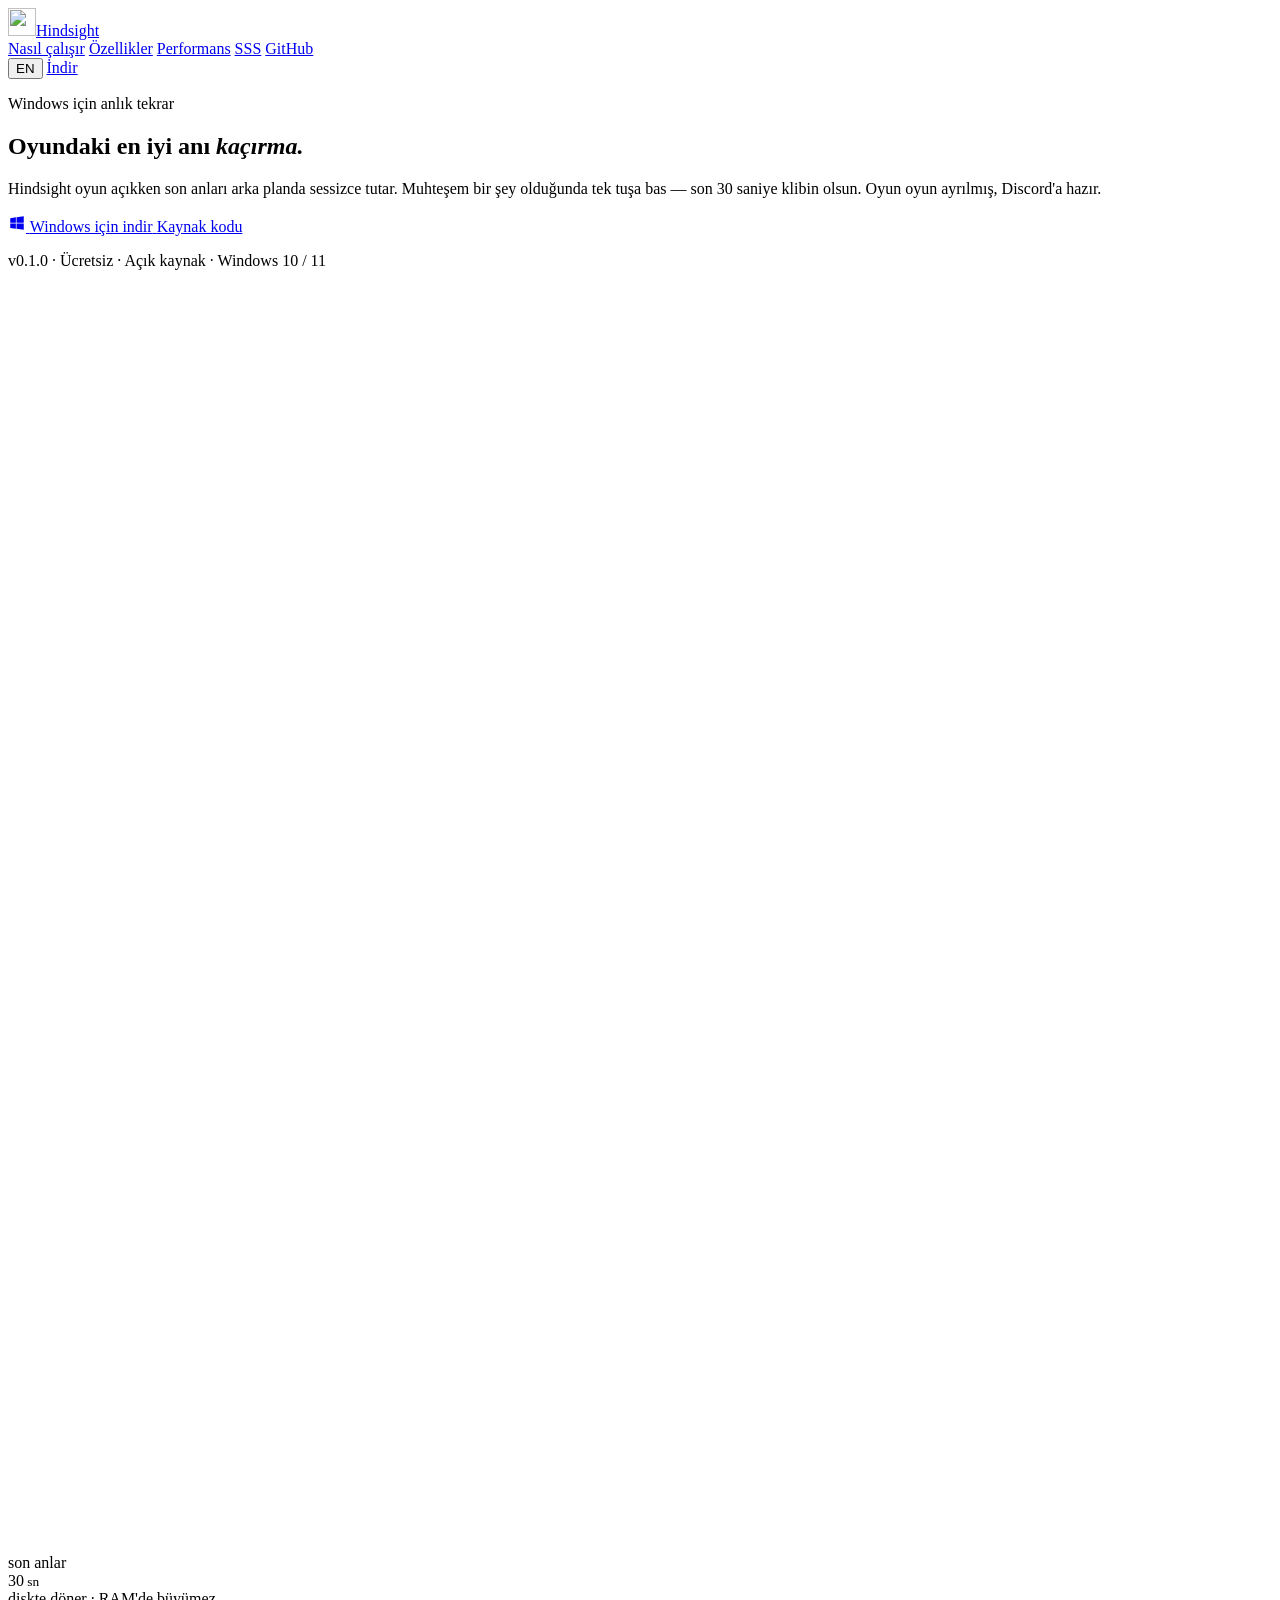
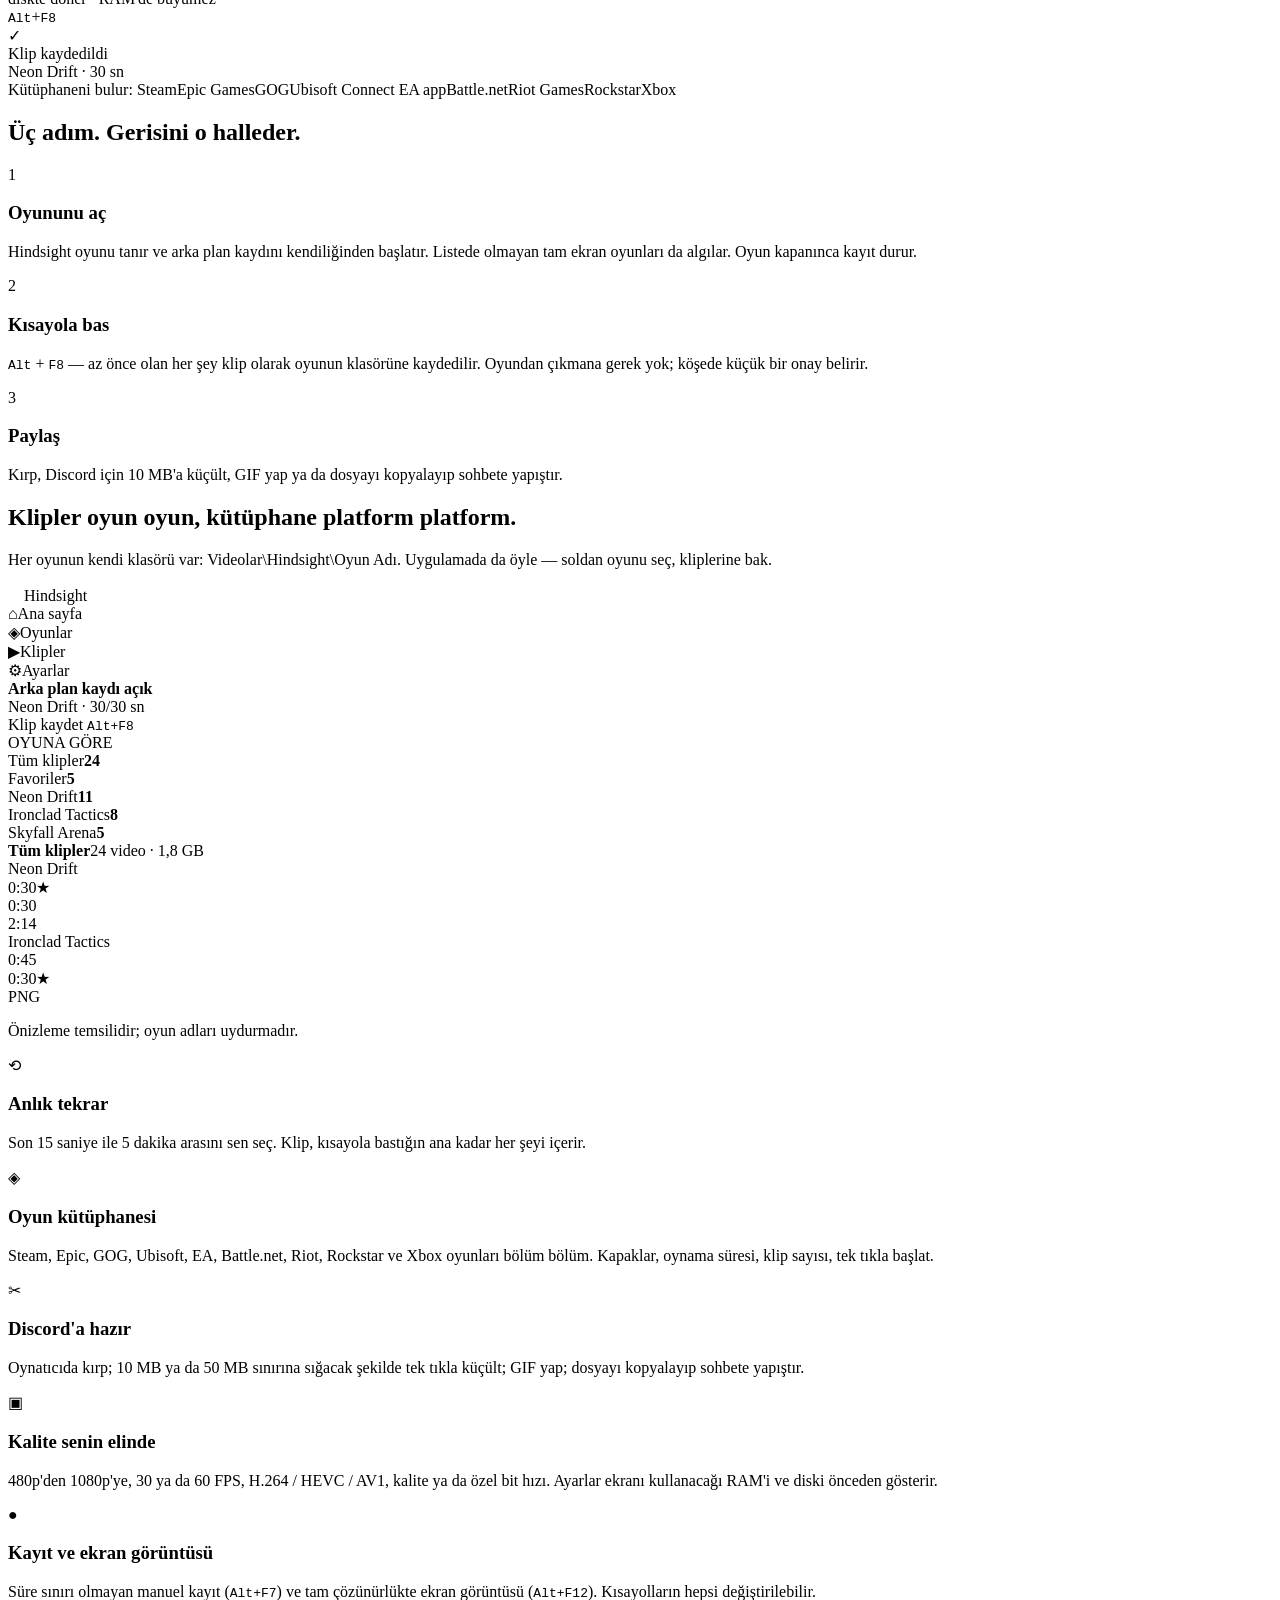
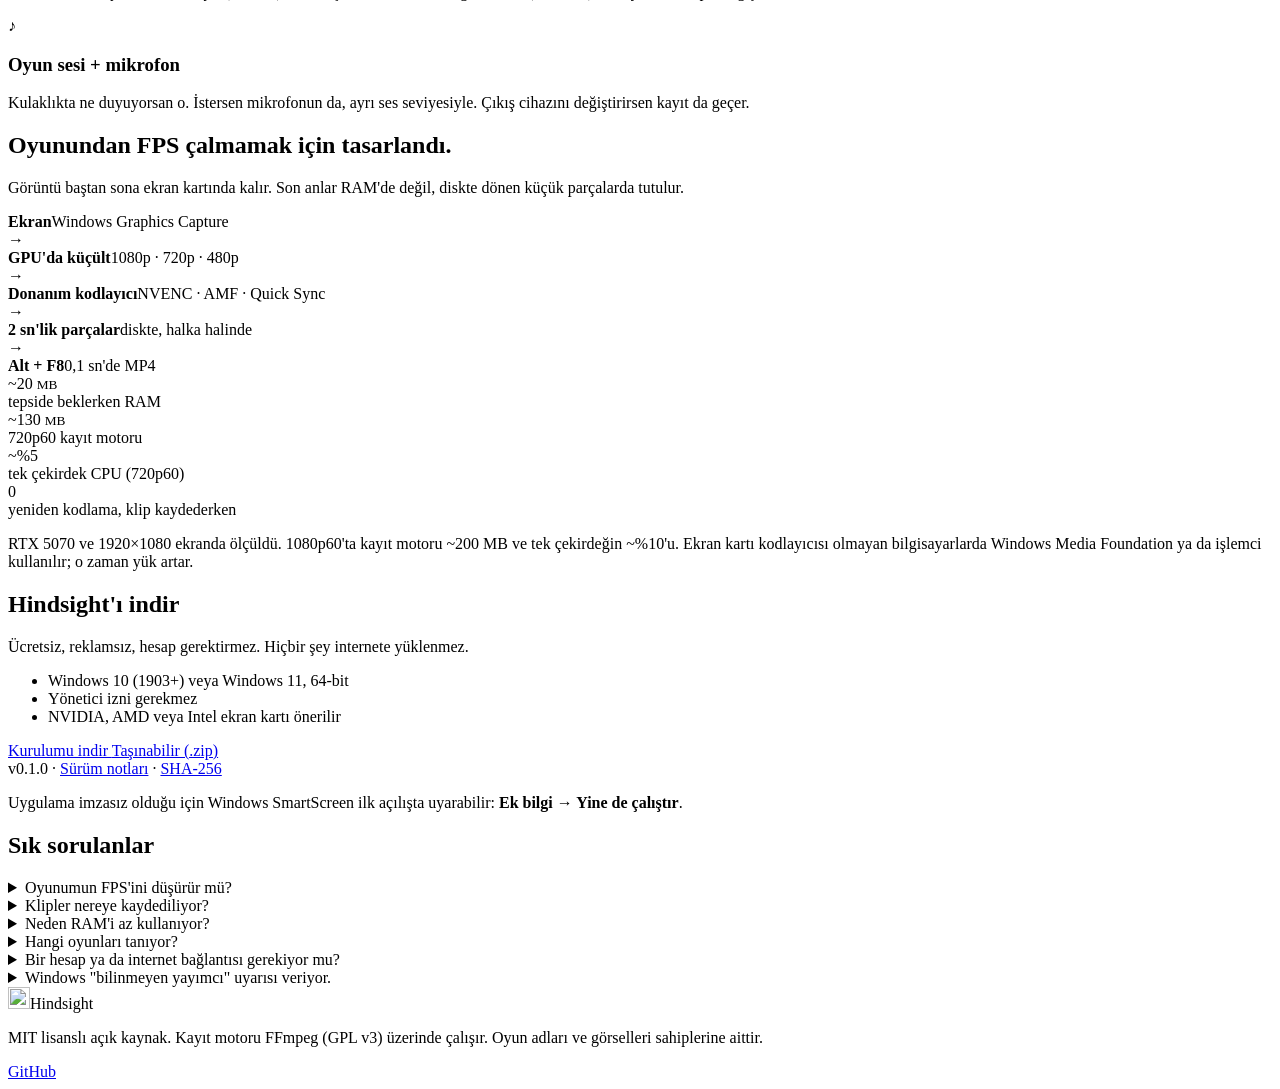
==== site/index.html @ 450b5e4d "Hindsight 0.1.0: background game clips for Windows - Replay buffer: Windows Graphics Capture + GPU s" ====
<!doctype html>
<html lang="tr">
<head>
  <meta charset="utf-8" />
  <meta name="viewport" content="width=device-width, initial-scale=1" />
  <title>Hindsight — Oyundaki en iyi anı kaçırma</title>
  <meta name="description" content="Hindsight arka planda sessizce kaydeder; tek tuşla son anları klip olarak kaydedersin. Windows için ücretsiz, açık kaynak, hafif oyun klip uygulaması." />
  <meta name="theme-color" content="#0B0B10" />
  <link rel="icon" href="/assets/favicon.svg" type="image/svg+xml" />
  <link rel="apple-touch-icon" href="/assets/apple-touch-icon.png" />
  <meta property="og:type" content="website" />
  <meta property="og:title" content="Hindsight — Oyundaki en iyi anı kaçırma" />
  <meta property="og:description" content="Arka planda sessizce kaydeder, tek tuşla klip. Windows için ücretsiz ve açık kaynak." />
  <meta property="og:image" content="/assets/og.png" />
  <meta name="twitter:card" content="summary_large_image" />
  <link rel="preconnect" href="https://fonts.googleapis.com" />
  <link rel="preconnect" href="https://fonts.gstatic.com" crossorigin />
  <link href="https://fonts.googleapis.com/css2?family=Sora:wght@500;600;700&family=Inter:wght@400;500;600&display=swap" rel="stylesheet" />
  <link rel="stylesheet" href="/assets/site.css" />
</head>
<body>
  <header class="nav" id="top">
    <div class="wrap nav-row">
      <a class="brand" href="#top"><img src="/assets/favicon.svg" alt="" width="28" height="28" /><span>Hindsight</span></a>
      <nav class="links">
        <a href="#how" data-i18n="nav.how">Nasıl çalışır</a>
        <a href="#features" data-i18n="nav.features">Özellikler</a>
        <a href="#performance" data-i18n="nav.performance">Performans</a>
        <a href="#faq" data-i18n="nav.faq">SSS</a>
        <a href="https://github.com/efebalci569-dot/hindsight" target="_blank" rel="noopener">GitHub</a>
      </nav>
      <div class="nav-actions">
        <button class="lang" id="lang" type="button" aria-label="Language">EN</button>
        <a class="btn btn-primary btn-sm" href="#download" data-i18n="nav.download">İndir</a>
      </div>
    </div>
  </header>

  <main>
    <!-- Hero -->
    <section class="hero">
      <div class="wrap hero-grid">
        <div class="hero-copy">
          <p class="eyebrow"><span class="rec-dot"></span><span data-i18n="hero.eyebrow">Windows için anlık tekrar</span></p>
          <h1 data-i18n="hero.title">Oyundaki en iyi anı <em>kaçırma.</em></h1>
          <p class="lead" data-i18n="hero.lead">Hindsight oyun açıkken son anları arka planda sessizce tutar. Muhteşem bir şey olduğunda tek tuşa bas — son 30 saniye klibin olsun. Oyun oyun ayrılmış, Discord'a hazır.</p>
          <div class="cta">
            <a class="btn btn-primary btn-lg" id="download-hero" href="https://github.com/efebalci569-dot/hindsight/releases/latest/download/HindsightSetup.exe">
              <svg width="18" height="18" viewBox="0 0 24 24" aria-hidden="true"><path fill="currentColor" d="M3 5.5 10.5 4.4v7.1H3V5.5Zm0 13 7.5 1.1v-7H3v5.9Zm8.4 1.2L21 21v-8.4h-9.6v7.1Zm0-15.4v7.2H21V3l-9.6 1.3Z"/></svg>
              <span data-i18n="hero.cta">Windows için indir</span>
            </a>
            <a class="btn btn-ghost btn-lg" href="https://github.com/efebalci569-dot/hindsight" target="_blank" rel="noopener" data-i18n="hero.github">Kaynak kodu</a>
          </div>
          <p class="meta"><span class="version" data-version>v0.1.0</span> · <span data-i18n="hero.meta">Ücretsiz · Açık kaynak · Windows 10 / 11</span></p>
        </div>

        <!-- Ring buffer visual: the last N seconds keep rolling; Alt+F8 turns them into a clip -->
        <div class="hero-visual" aria-hidden="true">
          <div class="ring-stage">
            <svg class="ring" viewBox="0 0 320 320" id="ring"></svg>
            <div class="ring-center">
              <div class="ring-label" data-i18n="ring.label">son anlar</div>
              <div class="ring-time"><span id="ring-seconds">30</span><small> sn</small></div>
              <div class="ring-sub" data-i18n="ring.sub">diskte döner · RAM'de büyümez</div>
            </div>
          </div>
          <div class="keys" id="keys"><kbd>Alt</kbd><span>+</span><kbd>F8</kbd></div>
          <div class="toast" id="toast">
            <div class="toast-icon">✓</div>
            <div>
              <div class="toast-title" data-i18n="toast.title">Klip kaydedildi</div>
              <div class="toast-text"><span id="toast-game">Neon Drift</span> · 30 sn</div>
            </div>
          </div>
        </div>
      </div>
      <div class="wrap launchers">
        <span data-i18n="launchers.label">Kütüphaneni bulur:</span>
        <span class="chip">Steam</span><span class="chip">Epic Games</span><span class="chip">GOG</span><span class="chip">Ubisoft Connect</span>
        <span class="chip">EA app</span><span class="chip">Battle.net</span><span class="chip">Riot Games</span><span class="chip">Rockstar</span><span class="chip">Xbox</span>
      </div>
    </section>

    <!-- How it works -->
    <section class="section" id="how">
      <div class="wrap">
        <h2 data-i18n="how.title">Üç adım. Gerisini o halleder.</h2>
        <div class="steps">
          <article class="step">
            <div class="step-num">1</div>
            <h3 data-i18n="how.s1.t">Oyununu aç</h3>
            <p data-i18n="how.s1.d">Hindsight oyunu tanır ve arka plan kaydını kendiliğinden başlatır. Listede olmayan tam ekran oyunları da algılar. Oyun kapanınca kayıt durur.</p>
          </article>
          <article class="step">
            <div class="step-num">2</div>
            <h3 data-i18n="how.s2.t">Kısayola bas</h3>
            <p data-i18n="how.s2.d"><kbd>Alt</kbd> + <kbd>F8</kbd> — az önce olan her şey klip olarak oyunun klasörüne kaydedilir. Oyundan çıkmana gerek yok; köşede küçük bir onay belirir.</p>
          </article>
          <article class="step">
            <div class="step-num">3</div>
            <h3 data-i18n="how.s3.t">Paylaş</h3>
            <p data-i18n="how.s3.d">Kırp, Discord için 10 MB'a küçült, GIF yap ya da dosyayı kopyalayıp sohbete yapıştır.</p>
          </article>
        </div>
      </div>
    </section>

    <!-- App preview (drawn, not a screenshot) -->
    <section class="section section-alt" id="features">
      <div class="wrap">
        <h2 data-i18n="features.title">Klipler oyun oyun, kütüphane platform platform.</h2>
        <p class="section-lead" data-i18n="features.lead">Her oyunun kendi klasörü var: Videolar\Hindsight\Oyun Adı. Uygulamada da öyle — soldan oyunu seç, kliplerine bak.</p>

        <div class="window">
          <div class="win-bar"><img src="/assets/favicon.svg" alt="" width="16" height="16" /><span>Hindsight</span><i></i><i></i><i></i></div>
          <div class="win-body">
            <aside class="win-side">
              <div class="side-item"><span>⌂</span><span data-i18n="mock.home">Ana sayfa</span></div>
              <div class="side-item"><span>◈</span><span data-i18n="mock.games">Oyunlar</span></div>
              <div class="side-item active"><span>▶</span><span data-i18n="mock.clips">Klipler</span></div>
              <div class="side-item"><span>⚙</span><span data-i18n="mock.settings">Ayarlar</span></div>
              <div class="side-status">
                <div class="st-row"><span class="rec-dot"></span><b data-i18n="mock.buffer">Arka plan kaydı açık</b></div>
                <div class="st-sub">Neon Drift · 30/30 sn</div>
                <div class="st-bar"><i></i></div>
                <div class="st-btn"><span data-i18n="mock.save">Klip kaydet</span> <kbd>Alt+F8</kbd></div>
              </div>
            </aside>
            <div class="win-filter">
              <div class="f-title" data-i18n="mock.byGame">OYUNA GÖRE</div>
              <div class="f-item active"><span data-i18n="mock.all">Tüm klipler</span><b>24</b></div>
              <div class="f-item"><span data-i18n="mock.fav">Favoriler</span><b>5</b></div>
              <div class="f-item"><span>Neon Drift</span><b>11</b></div>
              <div class="f-item"><span>Ironclad Tactics</span><b>8</b></div>
              <div class="f-item"><span>Skyfall Arena</span><b>5</b></div>
            </div>
            <div class="win-main">
              <div class="m-head"><b data-i18n="mock.all">Tüm klipler</b><span>24 video · 1,8 GB</span></div>
              <div class="m-group">Neon Drift</div>
              <div class="grid">
                <div class="tile t1"><span class="dur">0:30</span><span class="star">★</span></div>
                <div class="tile t2"><span class="dur">0:30</span></div>
                <div class="tile t3"><span class="dur">2:14</span></div>
              </div>
              <div class="m-group">Ironclad Tactics</div>
              <div class="grid">
                <div class="tile t4"><span class="dur">0:45</span></div>
                <div class="tile t5"><span class="dur">0:30</span><span class="star">★</span></div>
                <div class="tile t6"><span class="dur">PNG</span></div>
              </div>
            </div>
          </div>
        </div>
        <p class="fineprint" data-i18n="features.note">Önizleme temsilidir; oyun adları uydurmadır.</p>

        <div class="cards">
          <article class="card">
            <div class="card-icon">⟲</div>
            <h3 data-i18n="f1.t">Anlık tekrar</h3>
            <p data-i18n="f1.d">Son 15 saniye ile 5 dakika arasını sen seç. Klip, kısayola bastığın ana kadar her şeyi içerir.</p>
          </article>
          <article class="card">
            <div class="card-icon">◈</div>
            <h3 data-i18n="f2.t">Oyun kütüphanesi</h3>
            <p data-i18n="f2.d">Steam, Epic, GOG, Ubisoft, EA, Battle.net, Riot, Rockstar ve Xbox oyunları bölüm bölüm. Kapaklar, oynama süresi, klip sayısı, tek tıkla başlat.</p>
          </article>
          <article class="card">
            <div class="card-icon">✂</div>
            <h3 data-i18n="f3.t">Discord'a hazır</h3>
            <p data-i18n="f3.d">Oynatıcıda kırp; 10 MB ya da 50 MB sınırına sığacak şekilde tek tıkla küçült; GIF yap; dosyayı kopyalayıp sohbete yapıştır.</p>
          </article>
          <article class="card">
            <div class="card-icon">▣</div>
            <h3 data-i18n="f4.t">Kalite senin elinde</h3>
            <p data-i18n="f4.d">480p'den 1080p'ye, 30 ya da 60 FPS, H.264 / HEVC / AV1, kalite ya da özel bit hızı. Ayarlar ekranı kullanacağı RAM'i ve diski önceden gösterir.</p>
          </article>
          <article class="card">
            <div class="card-icon">●</div>
            <h3 data-i18n="f5.t">Kayıt ve ekran görüntüsü</h3>
            <p data-i18n="f5.d">Süre sınırı olmayan manuel kayıt (<kbd>Alt+F7</kbd>) ve tam çözünürlükte ekran görüntüsü (<kbd>Alt+F12</kbd>). Kısayolların hepsi değiştirilebilir.</p>
          </article>
          <article class="card">
            <div class="card-icon">♪</div>
            <h3 data-i18n="f6.t">Oyun sesi + mikrofon</h3>
            <p data-i18n="f6.d">Kulaklıkta ne duyuyorsan o. İstersen mikrofonun da, ayrı ses seviyesiyle. Çıkış cihazını değiştirirsen kayıt da geçer.</p>
          </article>
        </div>
      </div>
    </section>

    <!-- Performance -->
    <section class="section" id="performance">
      <div class="wrap">
        <h2 data-i18n="perf.title">Oyunundan FPS çalmamak için tasarlandı.</h2>
        <p class="section-lead" data-i18n="perf.lead">Görüntü baştan sona ekran kartında kalır. Son anlar RAM'de değil, diskte dönen küçük parçalarda tutulur.</p>

        <div class="pipeline">
          <div class="pipe"><b data-i18n="p1.t">Ekran</b><span data-i18n="p1.d">Windows Graphics Capture</span></div>
          <div class="arrow">→</div>
          <div class="pipe gpu"><b data-i18n="p2.t">GPU'da küçült</b><span>1080p · 720p · 480p</span></div>
          <div class="arrow">→</div>
          <div class="pipe gpu"><b data-i18n="p3.t">Donanım kodlayıcı</b><span>NVENC · AMF · Quick Sync</span></div>
          <div class="arrow">→</div>
          <div class="pipe"><b data-i18n="p4.t">2 sn'lik parçalar</b><span data-i18n="p4.d">diskte, halka halinde</span></div>
          <div class="arrow">→</div>
          <div class="pipe accent"><b>Alt + F8</b><span data-i18n="p5.d">0,1 sn'de MP4</span></div>
        </div>

        <div class="stats">
          <div class="stat"><div class="stat-num">~20 <small>MB</small></div><div class="stat-label" data-i18n="s1">tepside beklerken RAM</div></div>
          <div class="stat"><div class="stat-num">~130 <small>MB</small></div><div class="stat-label" data-i18n="s2">720p60 kayıt motoru</div></div>
          <div class="stat"><div class="stat-num">~%5</div><div class="stat-label" data-i18n="s3">tek çekirdek CPU (720p60)</div></div>
          <div class="stat"><div class="stat-num">0</div><div class="stat-label" data-i18n="s4">yeniden kodlama, klip kaydederken</div></div>
        </div>
        <p class="fineprint" data-i18n="perf.note">RTX 5070 ve 1920×1080 ekranda ölçüldü. 1080p60'ta kayıt motoru ~200 MB ve tek çekirdeğin ~%10'u. Ekran kartı kodlayıcısı olmayan bilgisayarlarda Windows Media Foundation ya da işlemci kullanılır; o zaman yük artar.</p>
      </div>
    </section>

    <!-- Download -->
    <section class="section section-alt" id="download">
      <div class="wrap">
        <div class="download">
          <div>
            <h2 data-i18n="dl.title">Hindsight'ı indir</h2>
            <p class="section-lead" data-i18n="dl.lead">Ücretsiz, reklamsız, hesap gerektirmez. Hiçbir şey internete yüklenmez.</p>
            <ul class="reqs">
              <li data-i18n="dl.r1">Windows 10 (1903+) veya Windows 11, 64-bit</li>
              <li data-i18n="dl.r2">Yönetici izni gerekmez</li>
              <li data-i18n="dl.r3">NVIDIA, AMD veya Intel ekran kartı önerilir</li>
            </ul>
          </div>
          <div class="dl-box">
            <a class="btn btn-primary btn-lg btn-block" href="https://github.com/efebalci569-dot/hindsight/releases/latest/download/HindsightSetup.exe">
              <span data-i18n="dl.installer">Kurulumu indir</span> <span class="dl-meta" data-size="setup"></span>
            </a>
            <a class="btn btn-ghost btn-block" href="https://github.com/efebalci569-dot/hindsight/releases/latest/download/Hindsight-win-x64.zip">
              <span data-i18n="dl.portable">Taşınabilir (.zip)</span> <span class="dl-meta" data-size="zip"></span>
            </a>
            <div class="dl-links">
              <span class="version" data-version>v0.1.0</span> ·
              <a href="https://github.com/efebalci569-dot/hindsight/releases/latest" target="_blank" rel="noopener" data-i18n="dl.notes">Sürüm notları</a> ·
              <a href="https://github.com/efebalci569-dot/hindsight/releases/latest/download/SHA256SUMS.txt" target="_blank" rel="noopener">SHA-256</a>
            </div>
            <p class="smartscreen" data-i18n="dl.smartscreen">Uygulama imzasız olduğu için Windows SmartScreen ilk açılışta uyarabilir: <b>Ek bilgi → Yine de çalıştır</b>.</p>
          </div>
        </div>
      </div>
    </section>

    <!-- FAQ -->
    <section class="section" id="faq">
      <div class="wrap narrow">
        <h2 data-i18n="faq.title">Sık sorulanlar</h2>
        <details>
          <summary data-i18n="q1">Oyunumun FPS'ini düşürür mü?</summary>
          <p data-i18n="a1">Ekran kartındaki ayrı kodlama birimi (NVENC / AMF / Quick Sync) kullanıldığında etkisi genelde birkaç FPS'in altındadır, çünkü görüntü ekran kartından hiç çıkmaz. Yine de hiçbir kayıt aracı "sıfır" etki vaat edemez; zorlanırsan 720p veya 30 FPS'e geçebilir, kayıt önceliğini "Düşük" yapabilirsin.</p>
        </details>
        <details>
          <summary data-i18n="q2">Klipler nereye kaydediliyor?</summary>
          <p data-i18n="a2">Varsayılan olarak Videolar\Hindsight\&lt;Oyun adı&gt; klasörüne, ekran görüntüleri de onun içindeki "Ekran Görüntüleri" klasörüne. Klasörü ayarlardan değiştirebilirsin.</p>
        </details>
        <details>
          <summary data-i18n="q3">Neden RAM'i az kullanıyor?</summary>
          <p data-i18n="a3">Çoğu anlık tekrar aracı son anları sıkıştırılmış halde RAM'de tutar; süre uzadıkça bellek de büyür. Hindsight son anları diskte, üzerine yazılan 2 saniyelik dosyalarda tutar — 5 dakikalık klip ayarı da 15 saniyelik kadar RAM kullanır. Pencereyi kapatınca arayüz de bellekten tamamen kaldırılır.</p>
        </details>
        <details>
          <summary data-i18n="q4">Hangi oyunları tanıyor?</summary>
          <p data-i18n="a4">Steam, Epic Games, GOG, Ubisoft Connect, EA app, Battle.net, Riot Games, Rockstar ve Xbox / Microsoft Store kurulumlarını tarar. Listede olmayan bir oyunu tam ekran oynarsan onu da ekler; istersen bir oyunu elle de ekleyebilir ya da "bu oyunu kaydetme" diyebilirsin.</p>
        </details>
        <details>
          <summary data-i18n="q5">Bir hesap ya da internet bağlantısı gerekiyor mu?</summary>
          <p data-i18n="a5">Hayır. Hindsight hiçbir veriyi göndermez, telemetri yoktur. Tek ağ isteği: Steam'in yerelde kapak görseli tutmadığı oyunlar için Steam'in herkese açık mağaza görselini bir kez indirmek.</p>
        </details>
        <details>
          <summary data-i18n="q6">Windows "bilinmeyen yayımcı" uyarısı veriyor.</summary>
          <p data-i18n="a6">Hindsight kod imzalama sertifikası olmadan dağıtılıyor. Kaynak kodu GitHub'da açık; indirdiğin dosyayı sürüm sayfasındaki SHA-256 özetiyle karşılaştırabilirsin.</p>
        </details>
      </div>
    </section>
  </main>

  <footer class="footer">
    <div class="wrap footer-row">
      <div class="brand"><img src="/assets/favicon.svg" alt="" width="22" height="22" /><span>Hindsight</span></div>
      <p data-i18n="footer.text">MIT lisanslı açık kaynak. Kayıt motoru FFmpeg (GPL v3) üzerinde çalışır. Oyun adları ve görselleri sahiplerine aittir.</p>
      <a href="https://github.com/efebalci569-dot/hindsight" target="_blank" rel="noopener">GitHub</a>
    </div>
  </footer>

  <script src="/assets/site.js" defer></script>
</body>
</html>
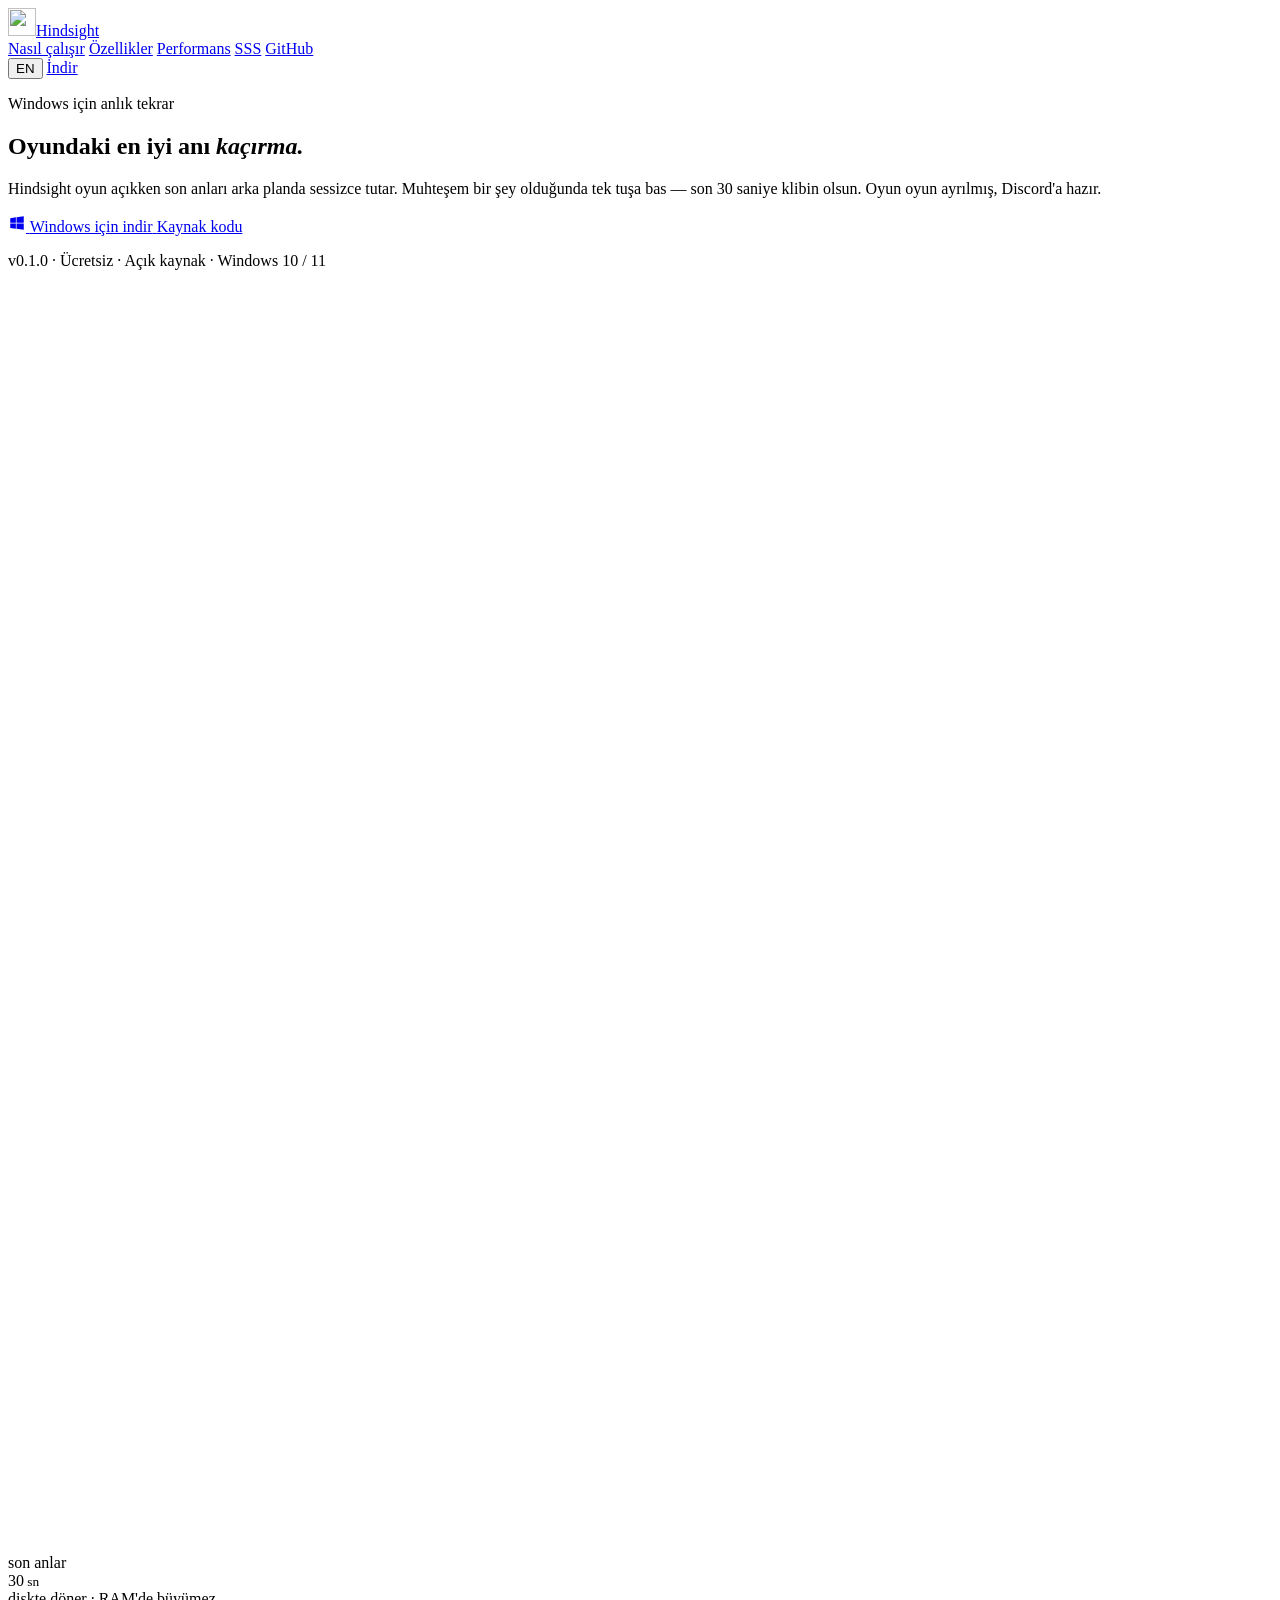
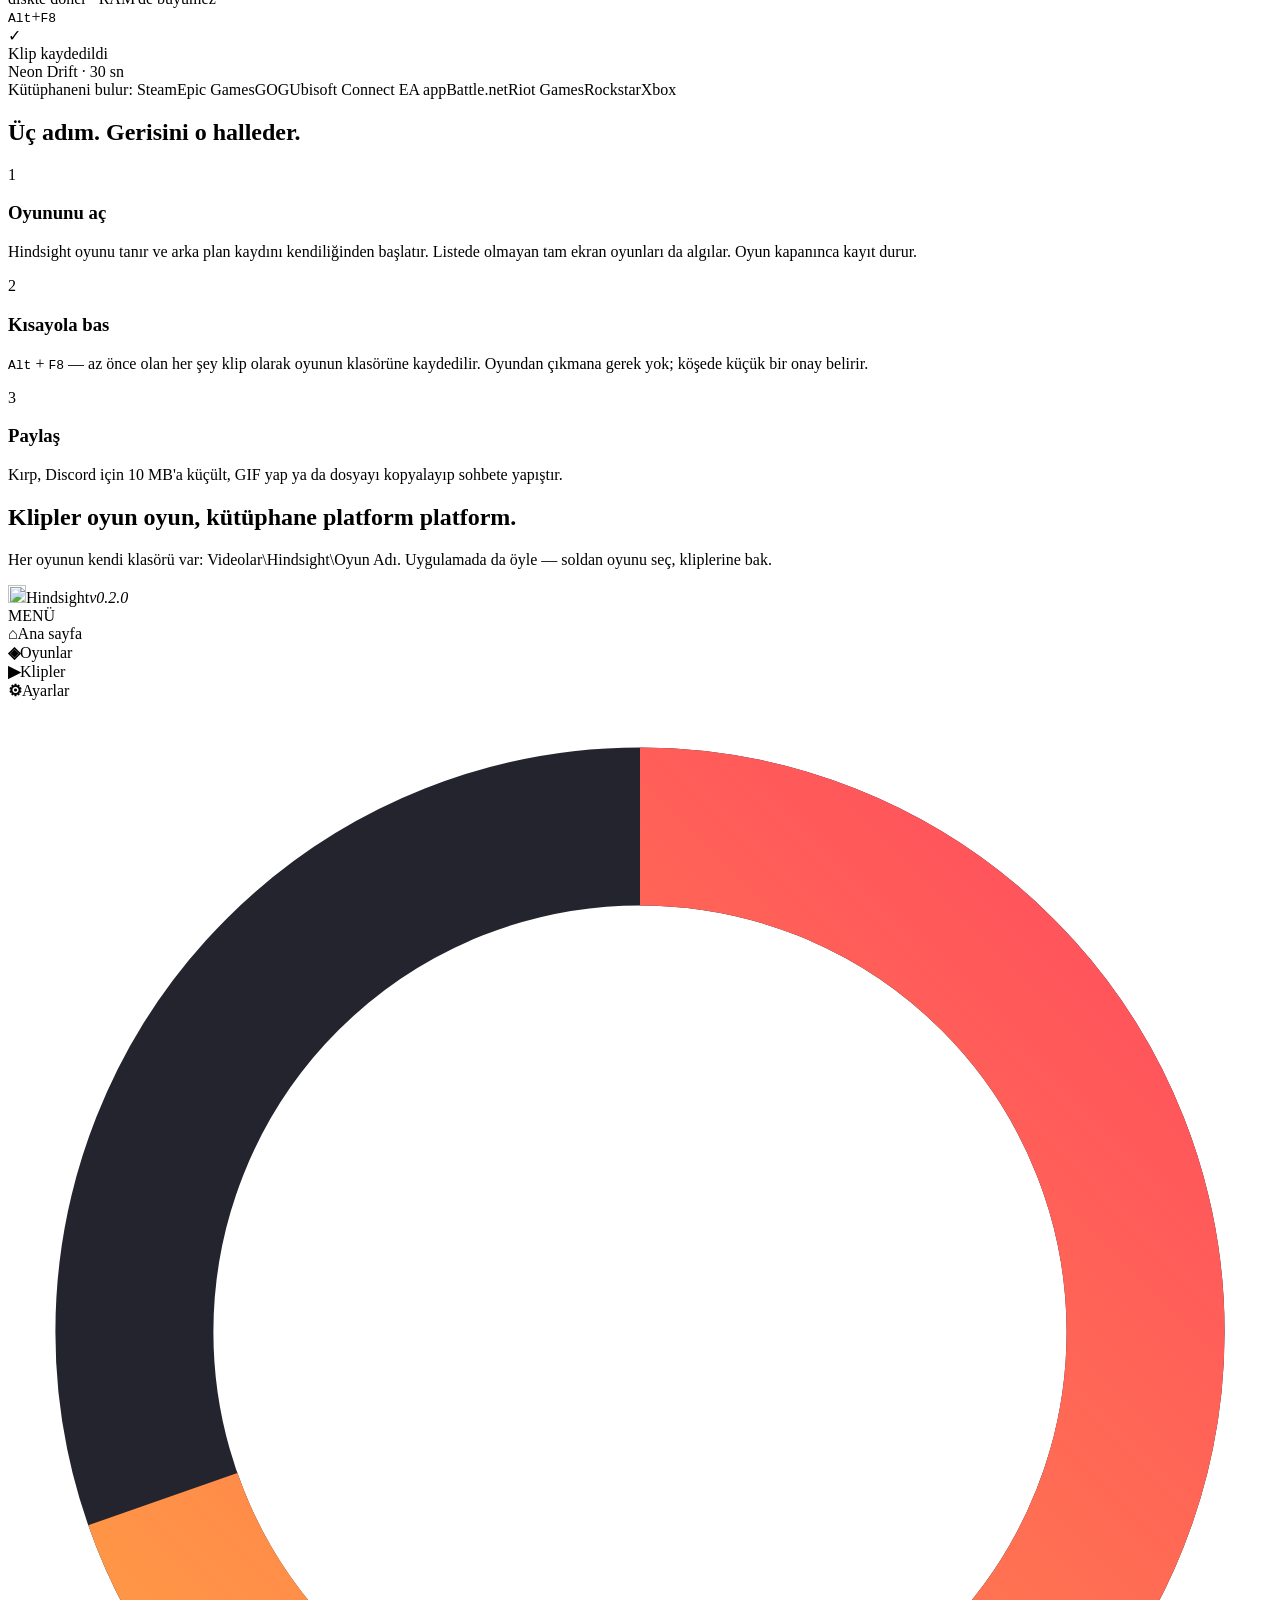
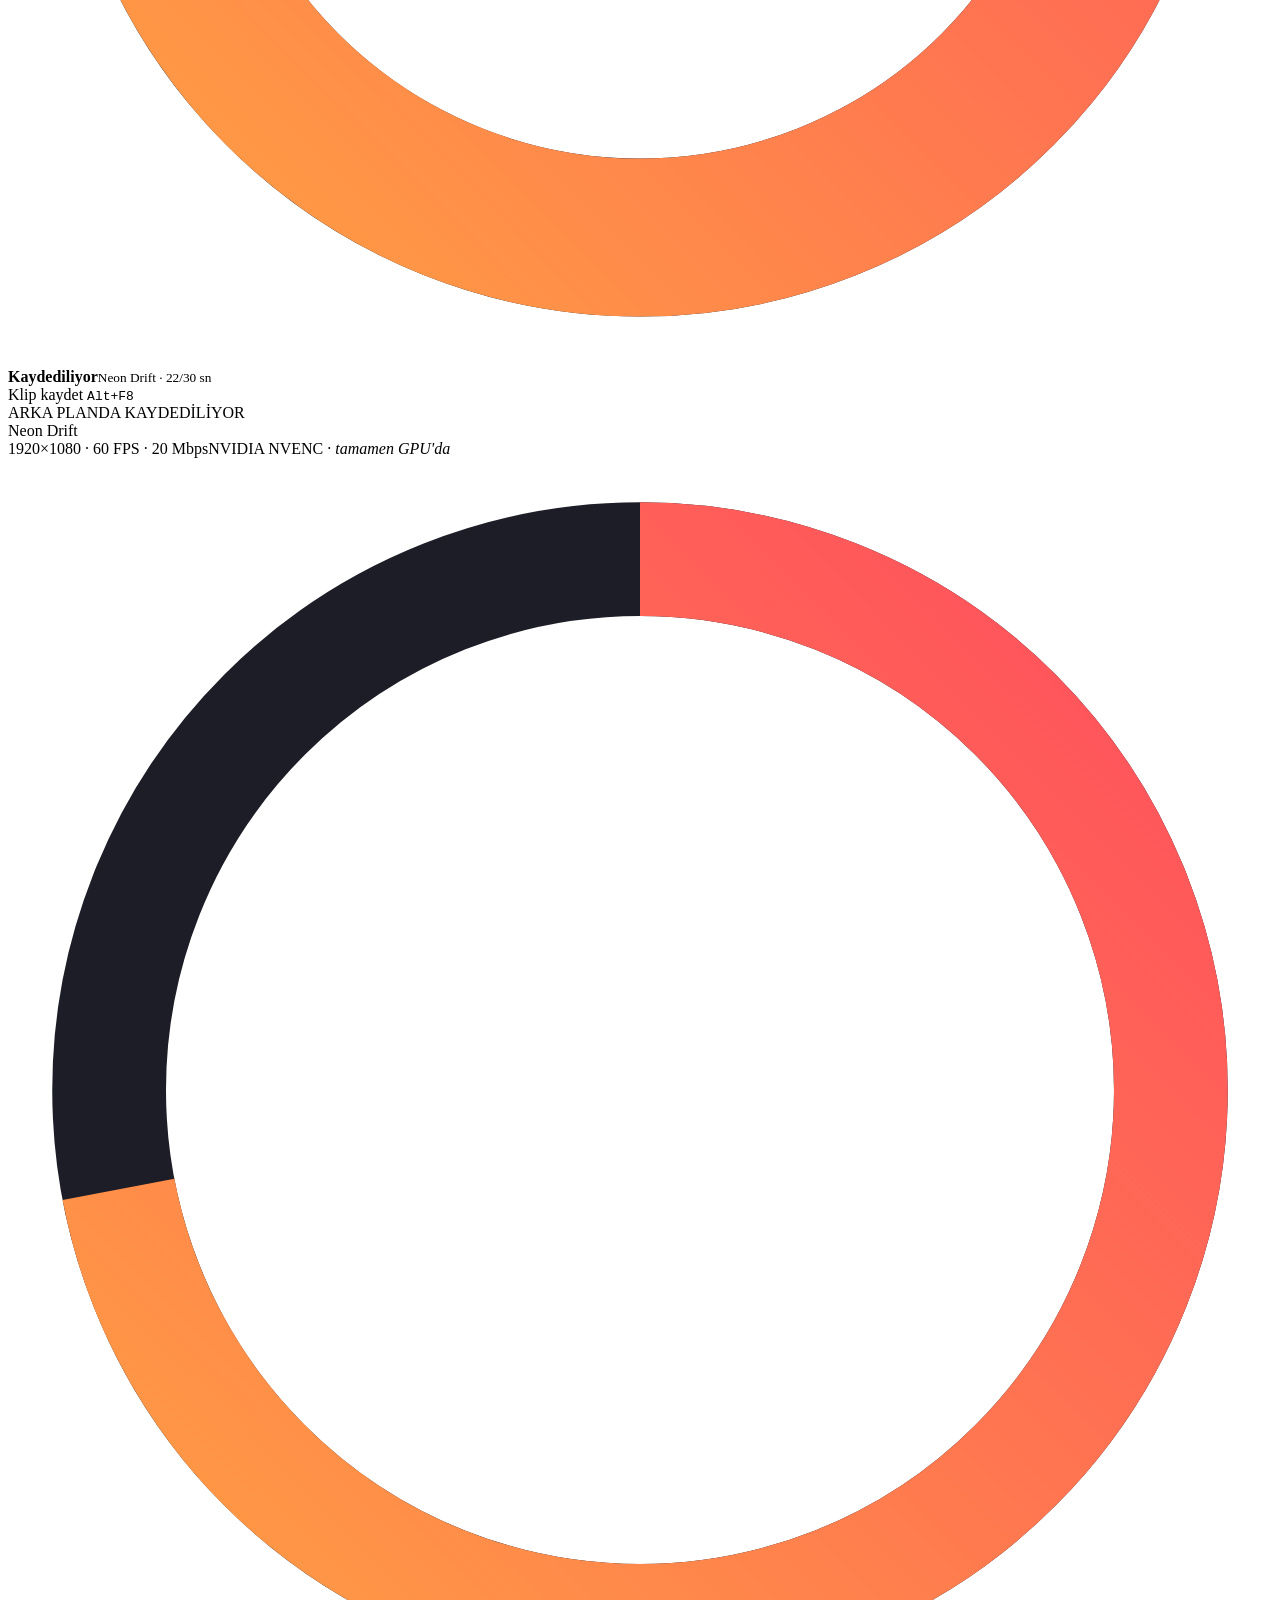
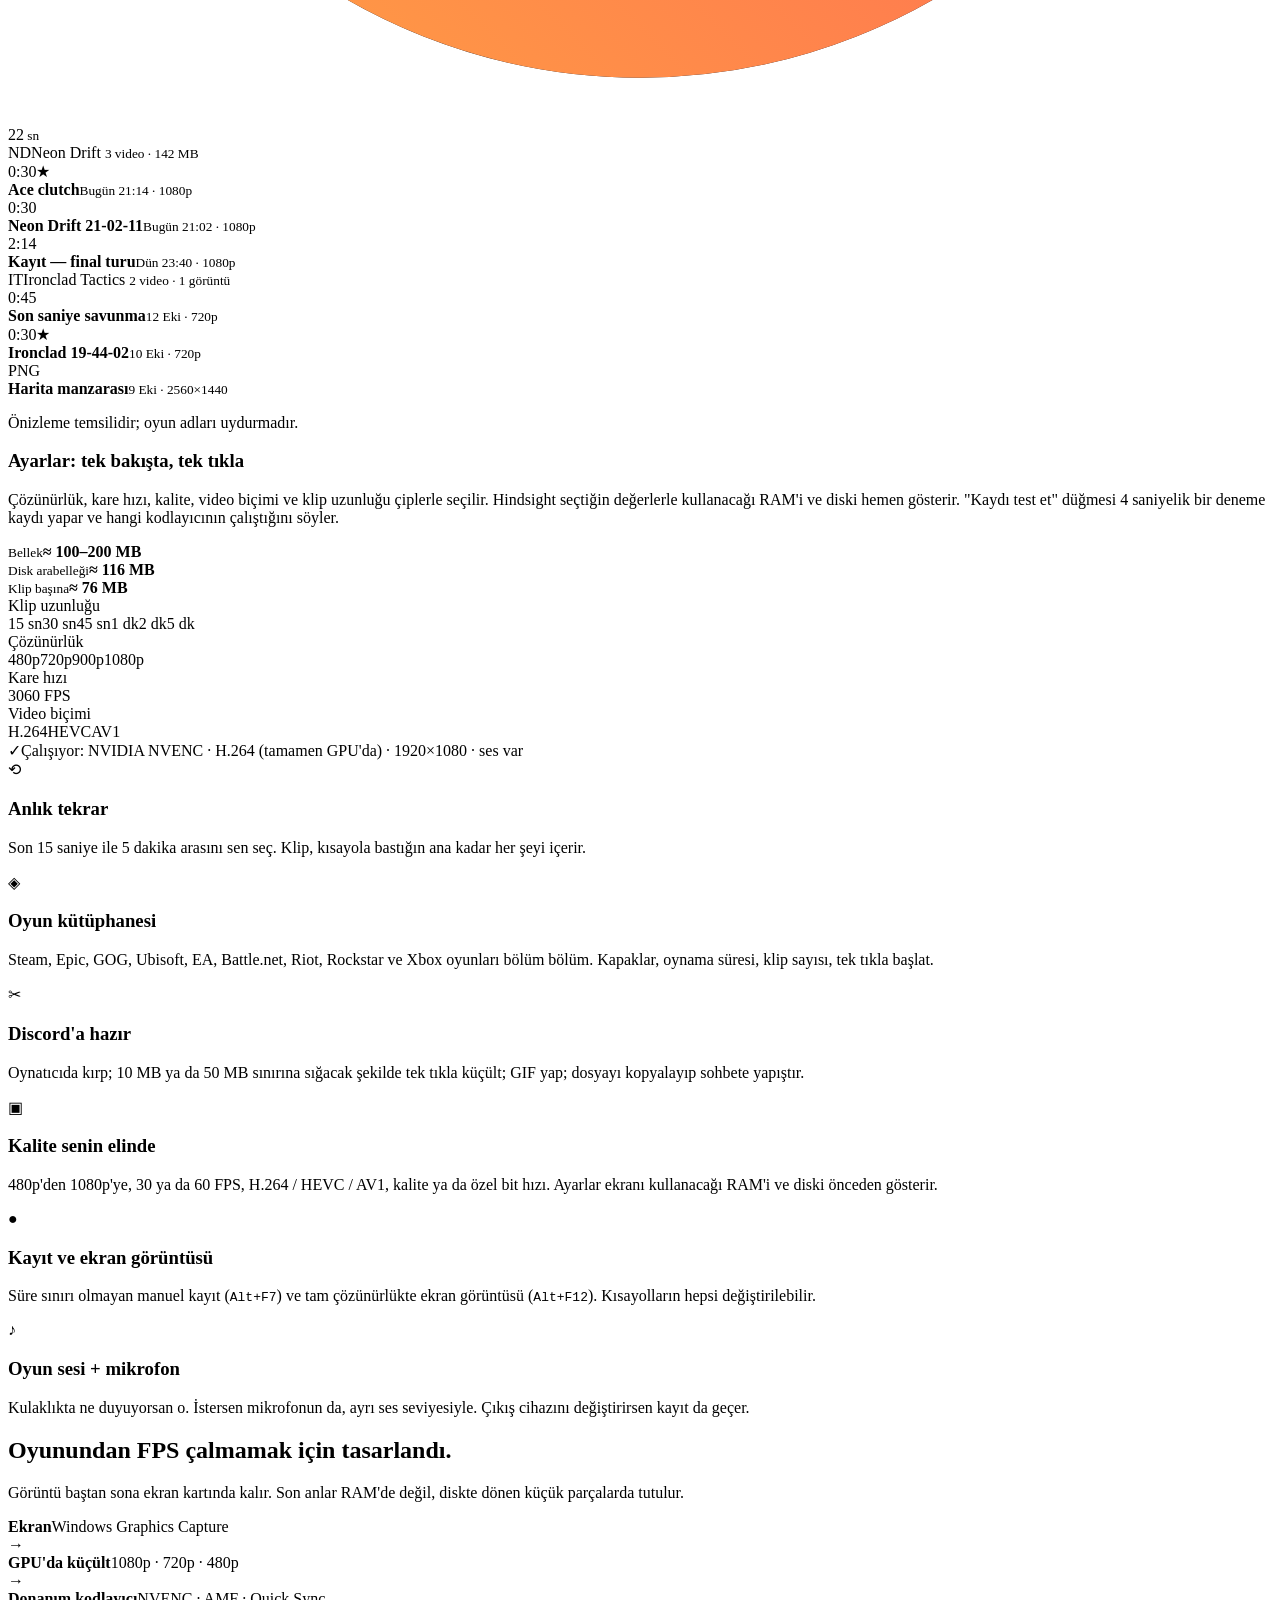
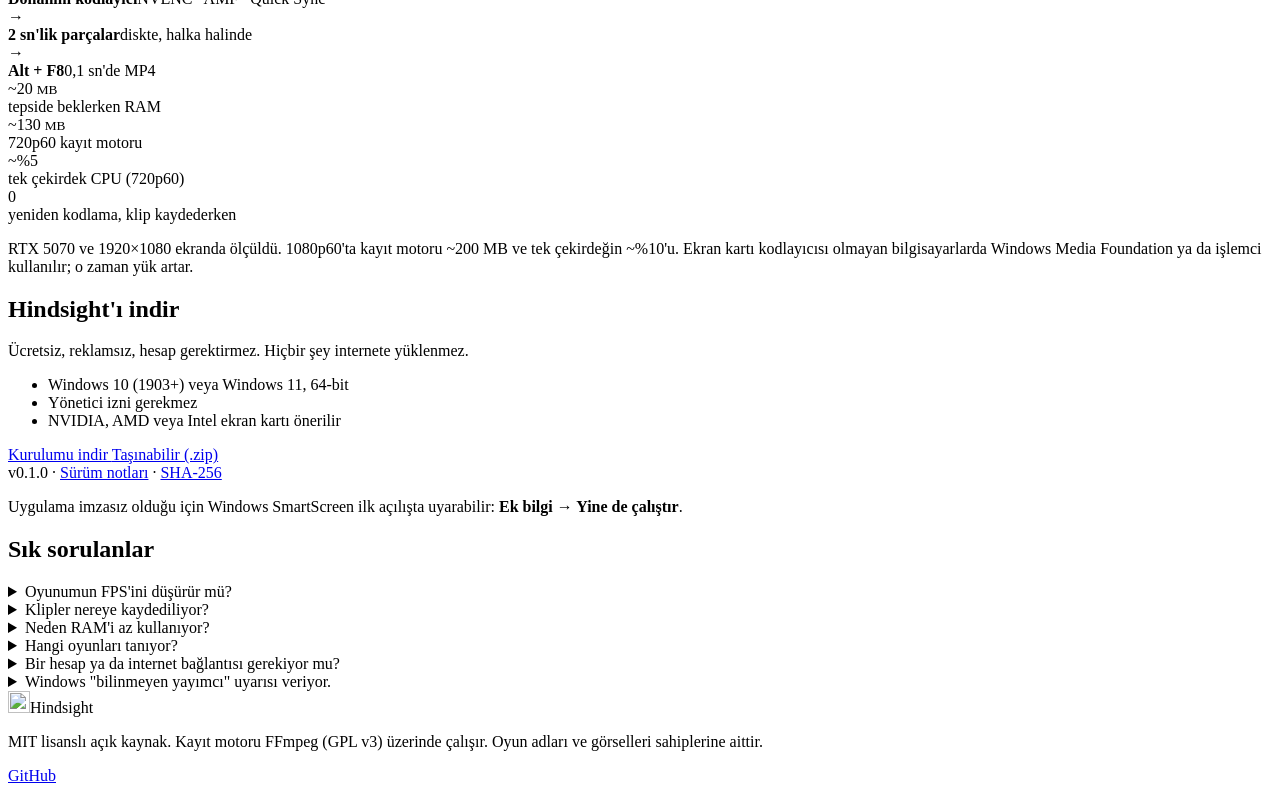
==== commit 0bbfa128: "Hindsight 0.2.0: fix recording start, new UI Recording never started on 0.1.0: the release pulled th" ====
--- a/site/index.html
+++ b/site/index.html
@@ -112,47 +112,85 @@
         <p class="section-lead" data-i18n="features.lead">Her oyunun kendi klasörü var: Videolar\Hindsight\Oyun Adı. Uygulamada da öyle — soldan oyunu seç, kliplerine bak.</p>
 
         <div class="window">
-          <div class="win-bar"><img src="/assets/favicon.svg" alt="" width="16" height="16" /><span>Hindsight</span><i></i><i></i><i></i></div>
+          <div class="win-bar">
+            <img src="/assets/favicon.svg" alt="" width="18" height="18" /><span>Hindsight</span><em class="ver" data-version>v0.2.0</em>
+            <i></i><i></i><i></i>
+          </div>
           <div class="win-body">
             <aside class="win-side">
-              <div class="side-item"><span>⌂</span><span data-i18n="mock.home">Ana sayfa</span></div>
-              <div class="side-item"><span>◈</span><span data-i18n="mock.games">Oyunlar</span></div>
-              <div class="side-item active"><span>▶</span><span data-i18n="mock.clips">Klipler</span></div>
-              <div class="side-item"><span>⚙</span><span data-i18n="mock.settings">Ayarlar</span></div>
-              <div class="side-status">
-                <div class="st-row"><span class="rec-dot"></span><b data-i18n="mock.buffer">Arka plan kaydı açık</b></div>
-                <div class="st-sub">Neon Drift · 30/30 sn</div>
-                <div class="st-bar"><i></i></div>
+              <div class="side-label">MENÜ</div>
+              <div class="side-item"><b>⌂</b><span data-i18n="mock.home">Ana sayfa</span></div>
+              <div class="side-item"><b>◈</b><span data-i18n="mock.games">Oyunlar</span></div>
+              <div class="side-item active"><b>▶</b><span data-i18n="mock.clips">Klipler</span></div>
+              <div class="side-item"><b>⚙</b><span data-i18n="mock.settings">Ayarlar</span></div>
+              <div class="side-live">
+                <div class="live-row">
+                  <svg class="mini-ring" viewBox="0 0 40 40" aria-hidden="true">
+                    <circle cx="20" cy="20" r="16" fill="none" stroke="#24242f" stroke-width="5" />
+                    <circle cx="20" cy="20" r="16" fill="none" stroke="url(#mr)" stroke-width="5" stroke-dasharray="70 31" transform="rotate(-90 20 20)" />
+                    <defs><linearGradient id="mr" x1="0" y1="0" x2="1" y2="1"><stop offset="0" stop-color="#ff9f43" /><stop offset="1" stop-color="#ff4d5e" /></linearGradient></defs>
+                  </svg>
+                  <div><b data-i18n="mock.buffer">Kaydediliyor</b><small>Neon Drift · 22/30 sn</small></div>
+                </div>
                 <div class="st-btn"><span data-i18n="mock.save">Klip kaydet</span> <kbd>Alt+F8</kbd></div>
               </div>
             </aside>
-            <div class="win-filter">
-              <div class="f-title" data-i18n="mock.byGame">OYUNA GÖRE</div>
-              <div class="f-item active"><span data-i18n="mock.all">Tüm klipler</span><b>24</b></div>
-              <div class="f-item"><span data-i18n="mock.fav">Favoriler</span><b>5</b></div>
-              <div class="f-item"><span>Neon Drift</span><b>11</b></div>
-              <div class="f-item"><span>Ironclad Tactics</span><b>8</b></div>
-              <div class="f-item"><span>Skyfall Arena</span><b>5</b></div>
-            </div>
-            <div class="win-main">
-              <div class="m-head"><b data-i18n="mock.all">Tüm klipler</b><span>24 video · 1,8 GB</span></div>
-              <div class="m-group">Neon Drift</div>
+            <div class="win-page">
+              <div class="page-hero">
+                <div>
+                  <span class="kicker"><i></i><span data-i18n="mock.kicker">ARKA PLANDA KAYDEDİLİYOR</span></span>
+                  <div class="hero-game">Neon Drift</div>
+                  <div class="hero-chips"><span>1920×1080 · 60 FPS · 20 Mbps</span><span>NVIDIA NVENC · <em data-i18n="mock.gpu">tamamen GPU'da</em></span></div>
+                </div>
+                <div class="hero-ring">
+                  <svg viewBox="0 0 100 100" aria-hidden="true">
+                    <circle cx="50" cy="50" r="42" fill="none" stroke="#1d1d27" stroke-width="9" />
+                    <circle cx="50" cy="50" r="42" fill="none" stroke="url(#hr)" stroke-width="9" stroke-dasharray="190 74" transform="rotate(-90 50 50)" />
+                    <defs><linearGradient id="hr" x1="0" y1="0" x2="1" y2="1"><stop offset="0" stop-color="#ff9f43" /><stop offset="1" stop-color="#ff4d5e" /></linearGradient></defs>
+                  </svg>
+                  <div class="hero-ring-num">22<small> sn</small></div>
+                </div>
+              </div>
+              <div class="m-group"><span class="badge">ND</span>Neon Drift <small>3 video · 142 MB</small></div>
               <div class="grid">
-                <div class="tile t1"><span class="dur">0:30</span><span class="star">★</span></div>
-                <div class="tile t2"><span class="dur">0:30</span></div>
-                <div class="tile t3"><span class="dur">2:14</span></div>
+                <div class="tile t1"><span class="dur">0:30</span><span class="star">★</span><div class="cap"><b>Ace clutch</b><small>Bugün 21:14 · 1080p</small></div></div>
+                <div class="tile t2"><span class="dur">0:30</span><div class="cap"><b>Neon Drift 21-02-11</b><small>Bugün 21:02 · 1080p</small></div></div>
+                <div class="tile t3"><span class="dur">2:14</span><div class="cap"><b>Kayıt — final turu</b><small>Dün 23:40 · 1080p</small></div></div>
               </div>
-              <div class="m-group">Ironclad Tactics</div>
+              <div class="m-group"><span class="badge">IT</span>Ironclad Tactics <small>2 video · 1 görüntü</small></div>
               <div class="grid">
-                <div class="tile t4"><span class="dur">0:45</span></div>
-                <div class="tile t5"><span class="dur">0:30</span><span class="star">★</span></div>
-                <div class="tile t6"><span class="dur">PNG</span></div>
+                <div class="tile t4"><span class="dur">0:45</span><div class="cap"><b>Son saniye savunma</b><small>12 Eki · 720p</small></div></div>
+                <div class="tile t5"><span class="dur">0:30</span><span class="star">★</span><div class="cap"><b>Ironclad 19-44-02</b><small>10 Eki · 720p</small></div></div>
+                <div class="tile t6"><span class="dur">PNG</span><div class="cap"><b>Harita manzarası</b><small>9 Eki · 2560×1440</small></div></div>
               </div>
             </div>
           </div>
         </div>
         <p class="fineprint" data-i18n="features.note">Önizleme temsilidir; oyun adları uydurmadır.</p>
 
+        <!-- Settings preview -->
+        <div class="settings-mock">
+          <div class="sm-copy">
+            <h3 data-i18n="sm.title">Ayarlar: tek bakışta, tek tıkla</h3>
+            <p data-i18n="sm.text">Çözünürlük, kare hızı, kalite, video biçimi ve klip uzunluğu çiplerle seçilir. Hindsight seçtiğin değerlerle kullanacağı RAM'i ve diski hemen gösterir. "Kaydı test et" düğmesi 4 saniyelik bir deneme kaydı yapar ve hangi kodlayıcının çalıştığını söyler.</p>
+          </div>
+          <div class="sm-panel">
+            <div class="sm-est">
+              <div><small>Bellek</small><b>≈ 100–200 MB</b></div>
+              <div><small data-i18n="sm.disk">Disk arabelleği</small><b>≈ 116 MB</b></div>
+              <div><small data-i18n="sm.clip">Klip başına</small><b>≈ 76 MB</b></div>
+            </div>
+            <div class="sm-label" data-i18n="sm.len">Klip uzunluğu</div>
+            <div class="seg"><span>15 sn</span><span class="on">30 sn</span><span>45 sn</span><span>1 dk</span><span>2 dk</span><span>5 dk</span></div>
+            <div class="sm-row">
+              <div><div class="sm-label" data-i18n="sm.res">Çözünürlük</div><div class="seg"><span>480p</span><span>720p</span><span>900p</span><span class="on">1080p</span></div></div>
+              <div><div class="sm-label" data-i18n="sm.fps">Kare hızı</div><div class="seg"><span>30</span><span class="on">60 FPS</span></div></div>
+            </div>
+            <div class="sm-label" data-i18n="sm.codec">Video biçimi</div>
+            <div class="seg"><span class="on">H.264</span><span>HEVC</span><span>AV1</span></div>
+            <div class="sm-test"><span class="ok">✓</span><span data-i18n="sm.ok">Çalışıyor: NVIDIA NVENC · H.264 (tamamen GPU'da) · 1920×1080 · ses var</span></div>
+          </div>
+        </div>
         <div class="cards">
           <article class="card">
             <div class="card-icon">⟲</div>
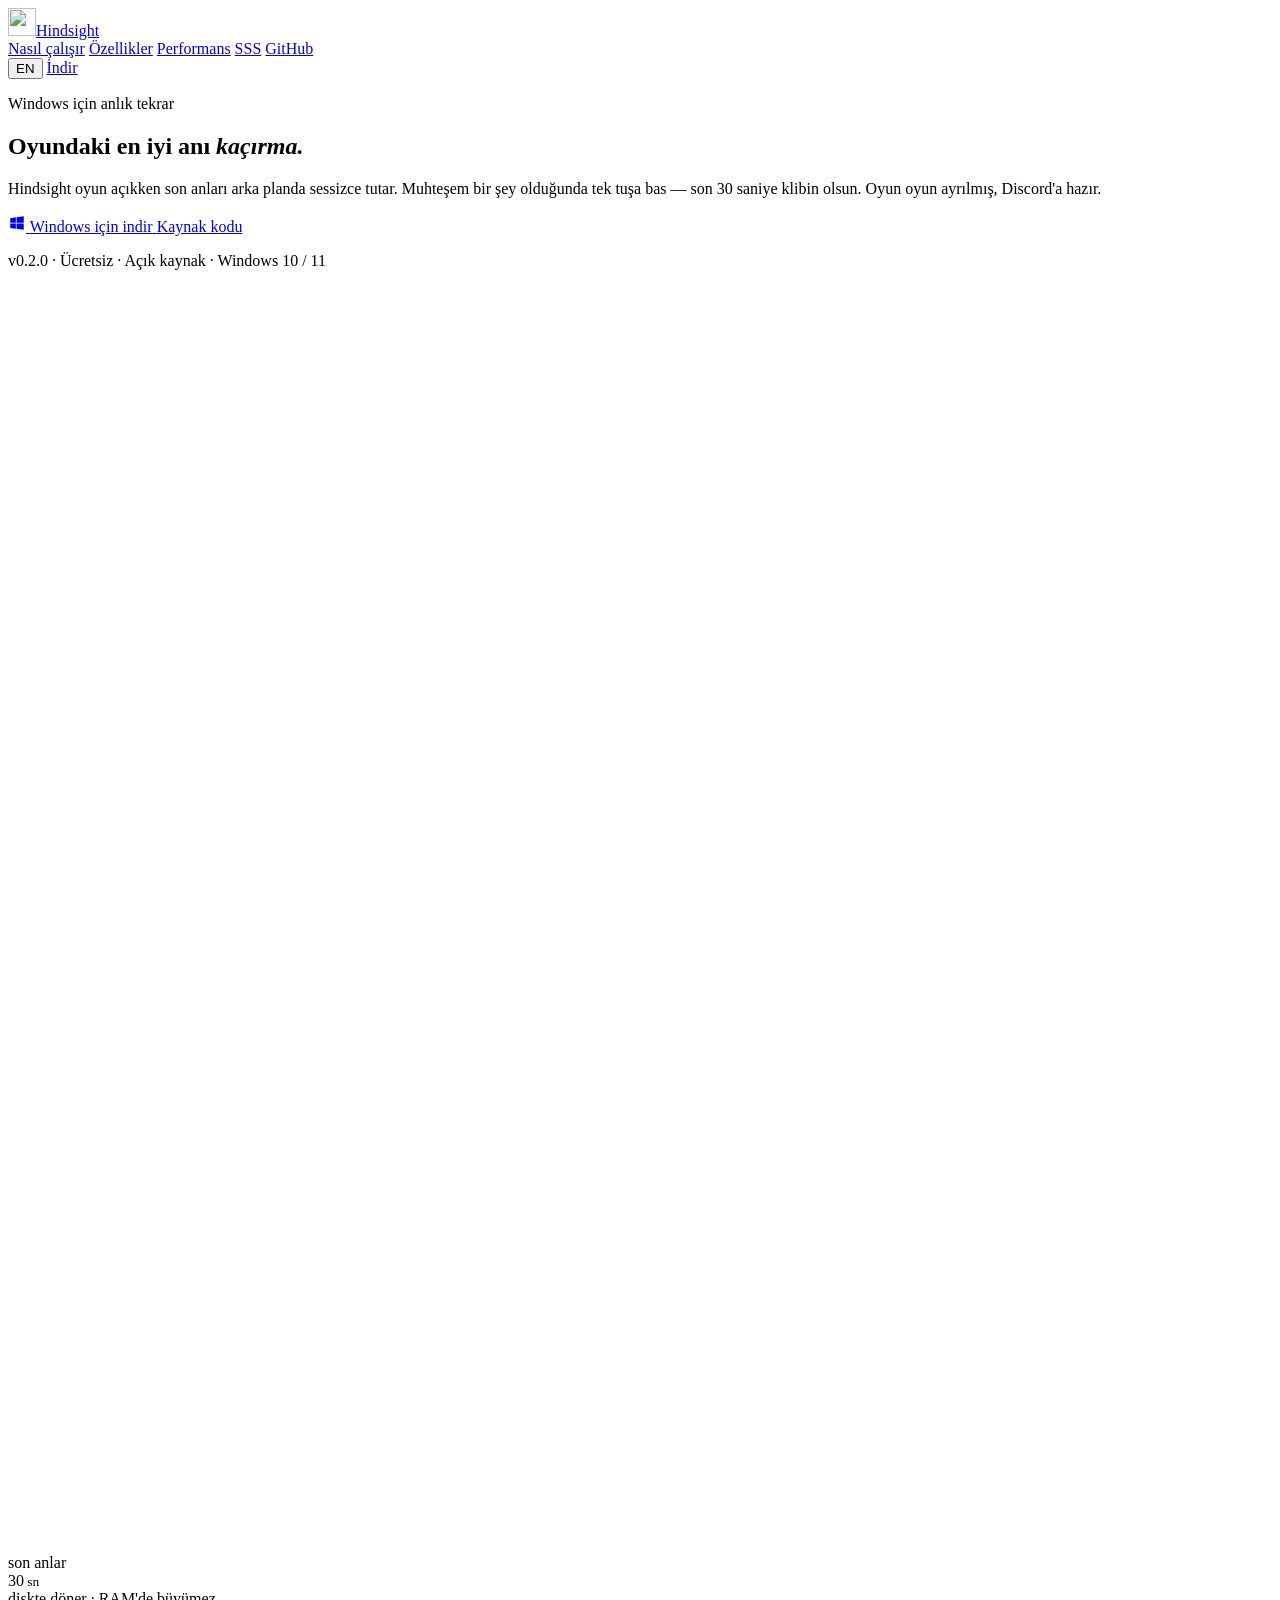
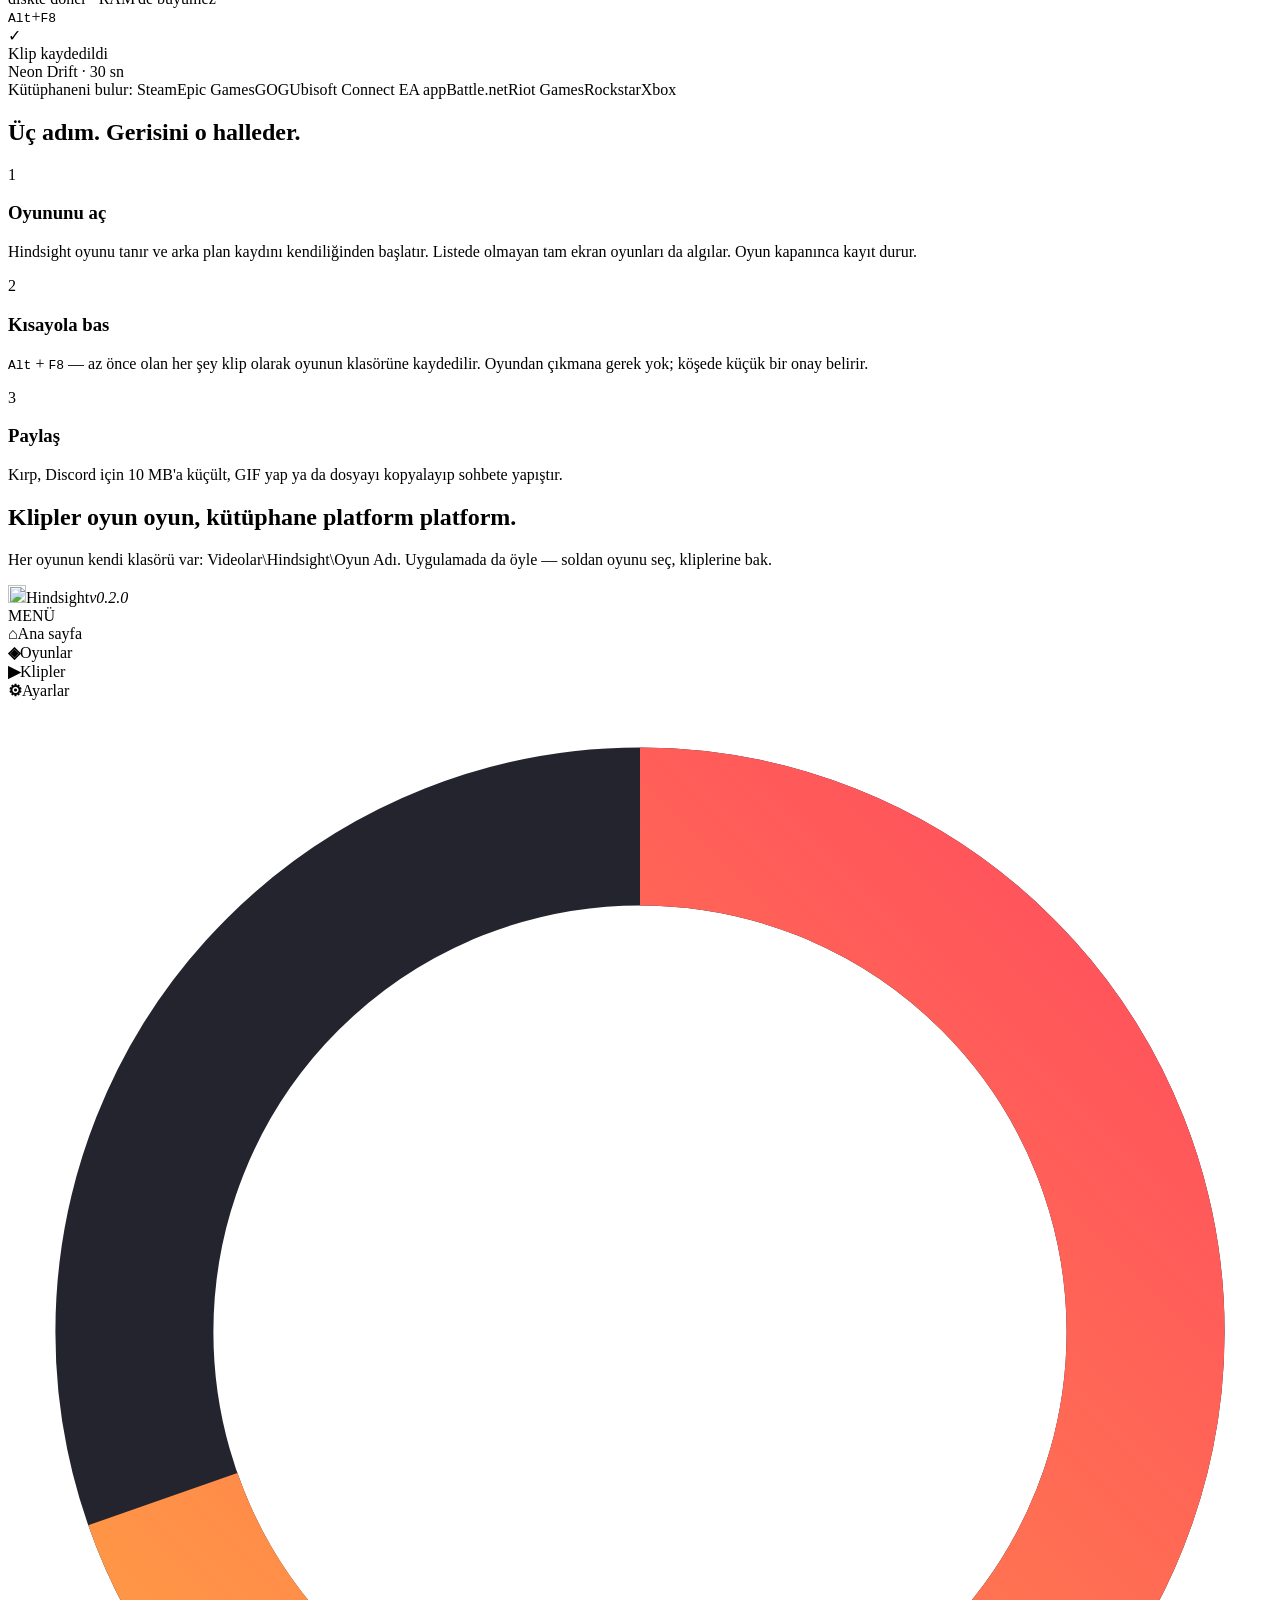
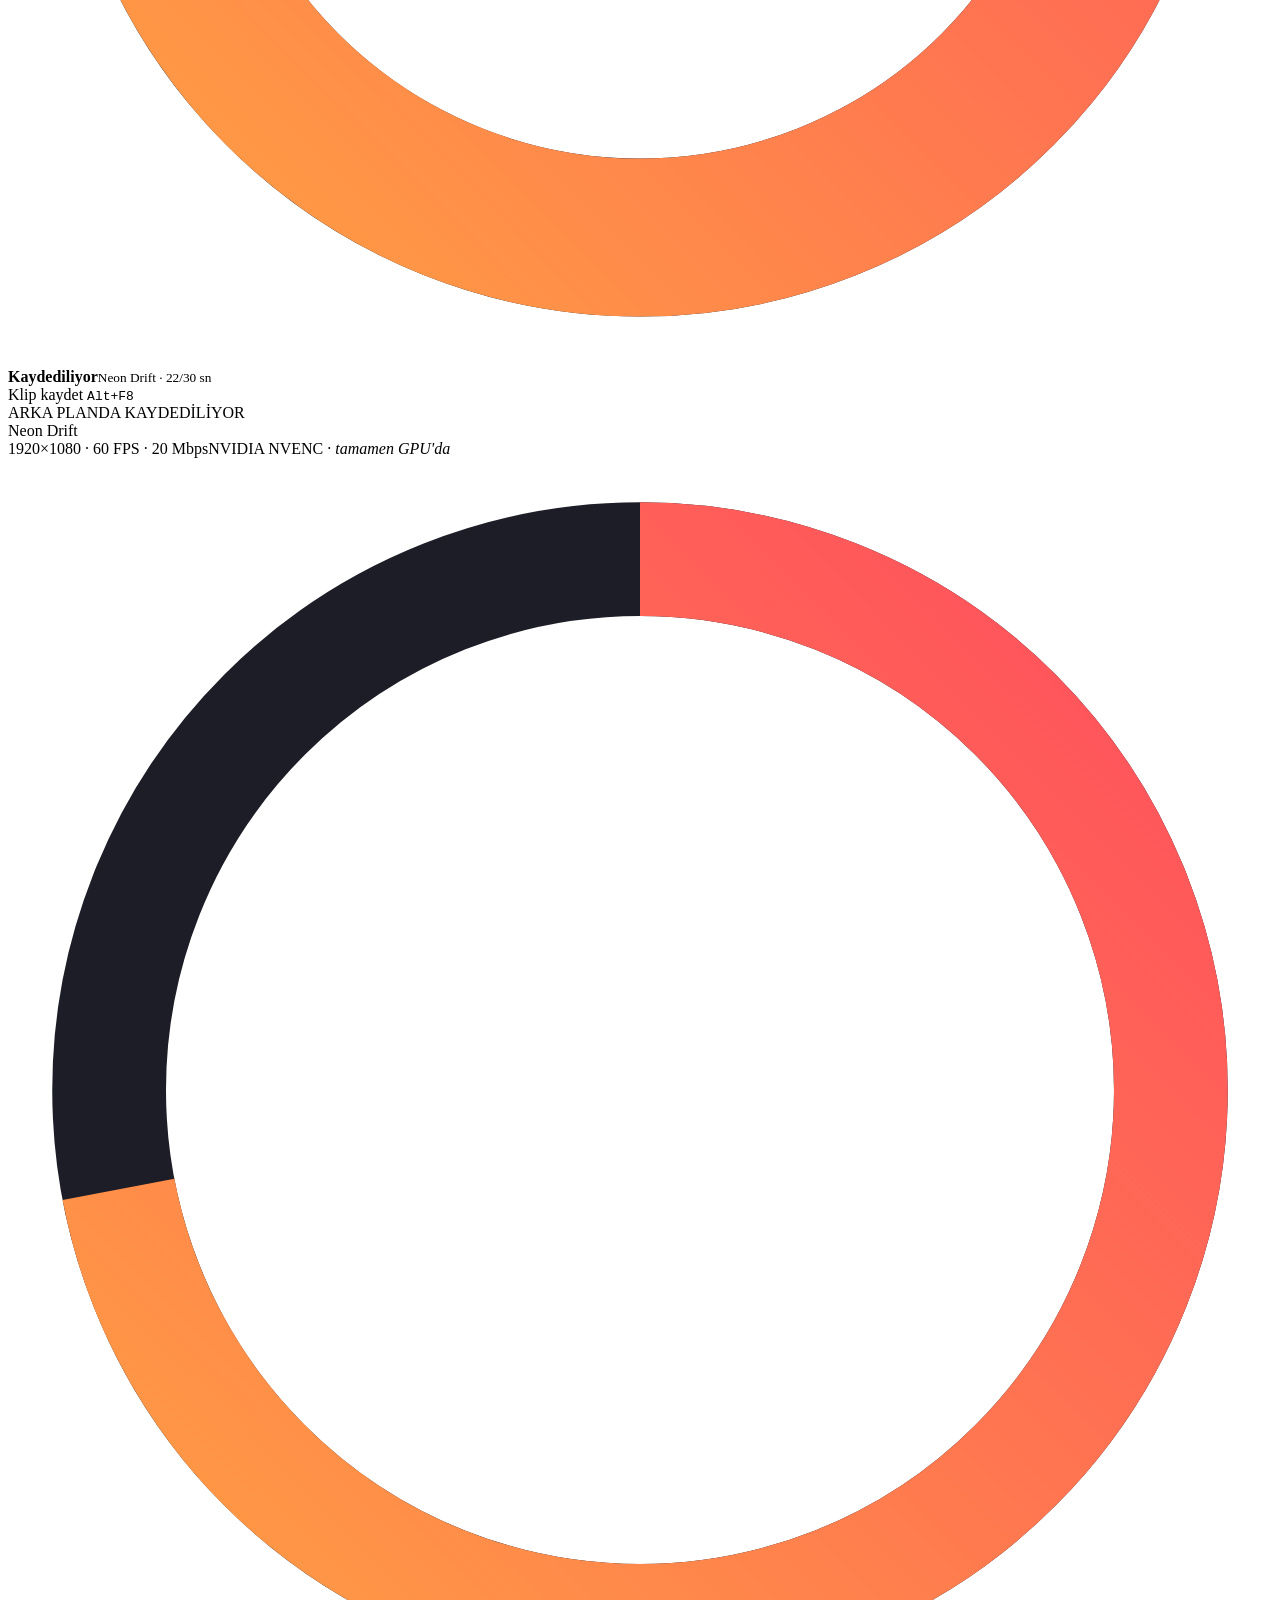
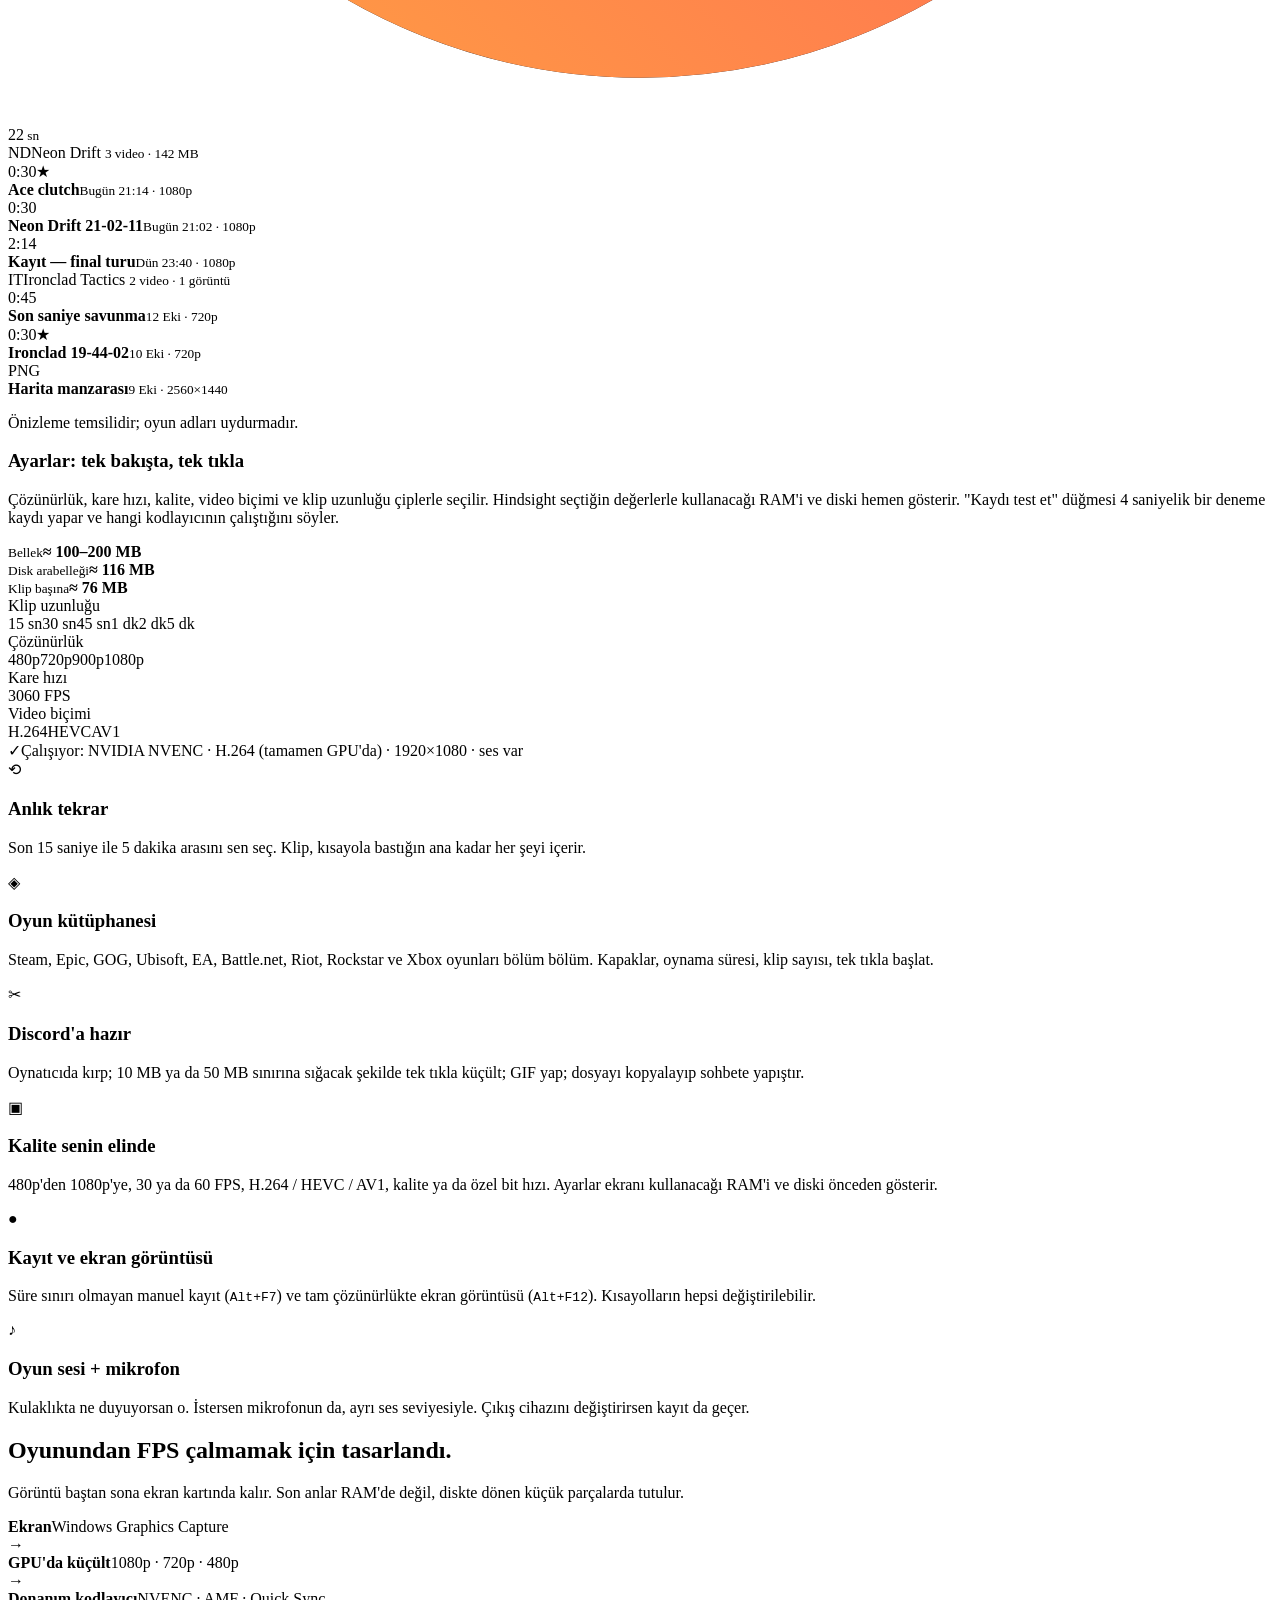
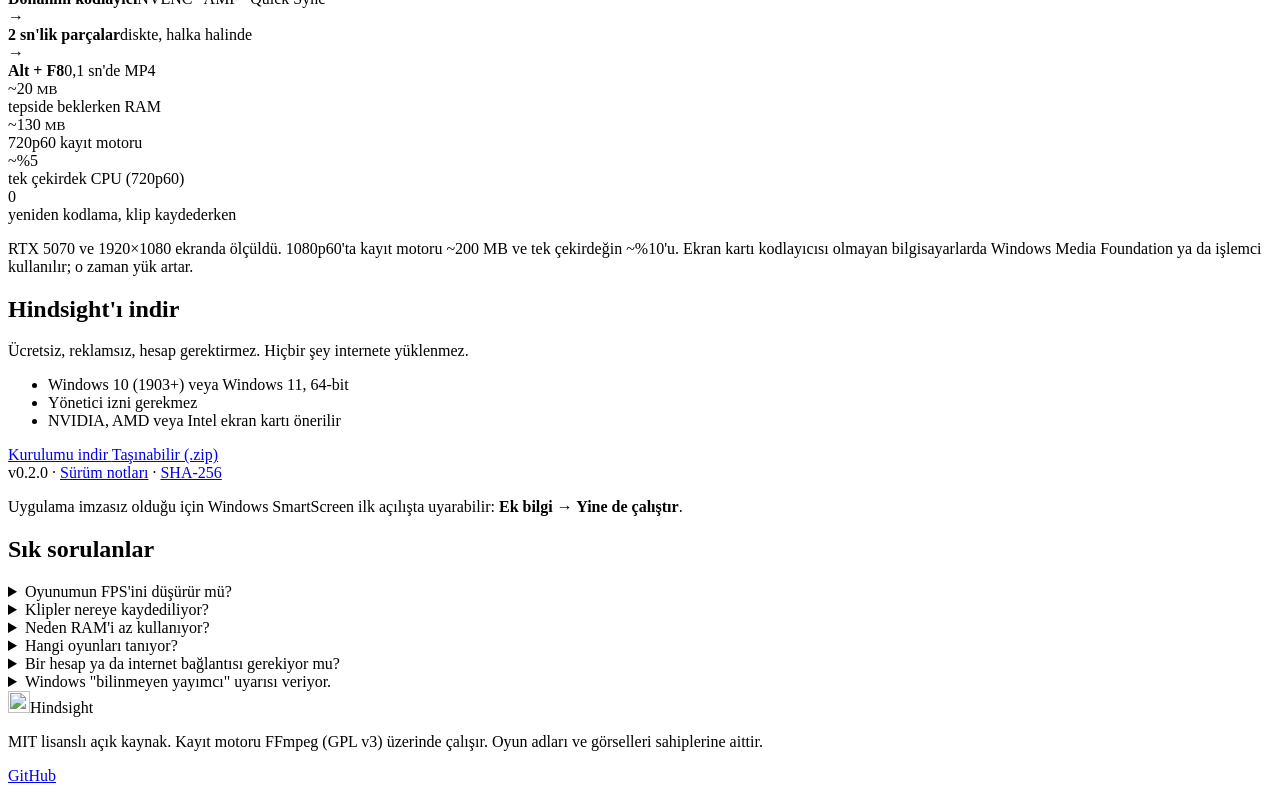
==== commit 2b353f64: "Site: fallback version label v0.2.0 Co-Authored-By: Claude Opus 5.5 <noreply@anthropic.com>" ====
--- a/site/index.html
+++ b/site/index.html
@@ -51,7 +51,7 @@
             </a>
             <a class="btn btn-ghost btn-lg" href="https://github.com/efebalci569-dot/hindsight" target="_blank" rel="noopener" data-i18n="hero.github">Kaynak kodu</a>
           </div>
-          <p class="meta"><span class="version" data-version>v0.1.0</span> · <span data-i18n="hero.meta">Ücretsiz · Açık kaynak · Windows 10 / 11</span></p>
+          <p class="meta"><span class="version" data-version>v0.2.0</span> · <span data-i18n="hero.meta">Ücretsiz · Açık kaynak · Windows 10 / 11</span></p>
         </div>
 
         <!-- Ring buffer visual: the last N seconds keep rolling; Alt+F8 turns them into a clip -->
@@ -275,7 +275,7 @@
               <span data-i18n="dl.portable">Taşınabilir (.zip)</span> <span class="dl-meta" data-size="zip"></span>
             </a>
             <div class="dl-links">
-              <span class="version" data-version>v0.1.0</span> ·
+              <span class="version" data-version>v0.2.0</span> ·
               <a href="https://github.com/efebalci569-dot/hindsight/releases/latest" target="_blank" rel="noopener" data-i18n="dl.notes">Sürüm notları</a> ·
               <a href="https://github.com/efebalci569-dot/hindsight/releases/latest/download/SHA256SUMS.txt" target="_blank" rel="noopener">SHA-256</a>
             </div>
